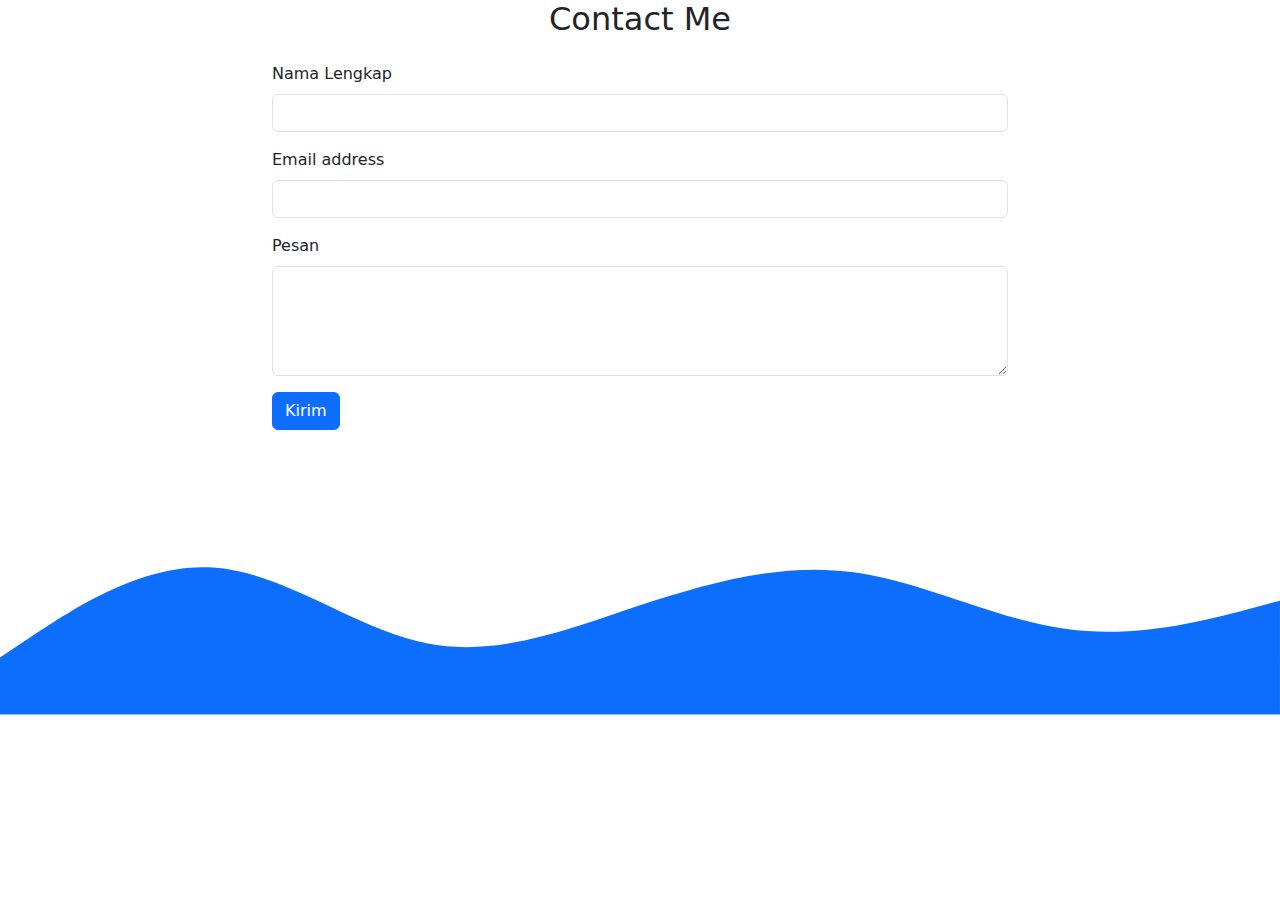
==== form.html @ 7248994f "update foto" ====
<!doctype html>
<html lang="en">
    <head>
        <meta charset="utf-8">
        <meta name="viewport" content="width=device-width, initial-scale=1">
        <title>Bootstrap demo</title>
        <link href="https://cdn.jsdelivr.net/npm/bootstrap@5.3.3/dist/css/bootstrap.min.css" rel="stylesheet" integrity="sha384-QWTKZyjpPEjISv5WaRU9OFeRpok6YctnYmDr5pNlyT2bRjXh0JMhjY6hW+ALEwIH" crossorigin="anonymous">
    </head>
    <body>

        <section id="contact" >
            <div class="container">
                <div class="row text-center mb-3">
                    <div class="col">
                        <h2>Contact Me</h2>
                    </div>
                </div>
                <div class="row justify-content-center">
                    <div class="col-md-8">
                        <!-- Alert -->
                        <div class="alert alert-success alert-dismissible fade show d-none my-alert" role="alert">
                            <strong>Terimakasih!</strong> Pesan anda sudah kami terima.
                            <button type="button" class="btn-close" data-bs-dismiss="alert" aria-label="Close"></button>
                        </div>
                        <!-- End Alert -->
                        <form method="post" action="post" name="bung-contact-form">
                            <div class="mb-3">
                                <label for="name" class="form-label">Nama Lengkap</label>
                                <input type="text" class="form-control" name="nama" id="name" aria-describedby="name" required>
                            </div>
                            <div class="mb-3">
                                <label for="email" class="form-label">Email address</label>
                                <input type="email" class="form-control" name="email" id="email" aria-describedby="email" required>
                            </div>
                            <div class="mb-3">
                                <label for="pesan" class="form-label">Pesan</label>
                                <textarea class="form-control" name="pesan" id="pesan" rows="4"></textarea>
                            </div>
                            <button type="submit" class="btn btn-primary btn-kirim">Kirim</button>
                            <button class="btn btn-primary btn-loading d-none" type="button" disabled>
                                <span class="spinner-border spinner-border-sm" aria-hidden="true"></span>
                                <span role="status">Loading...</span>
                            </button>
                        </form>
                    </div>
                </div>
            </div>
            <svg xmlns="http://www.w3.org/2000/svg" viewBox="0 0 1440 320"><path fill="#0d6efd" fill-opacity="1" d="M0,256L40,229.3C80,203,160,149,240,154.7C320,160,400,224,480,240C560,256,640,224,720,197.3C800,171,880,149,960,160C1040,171,1120,213,1200,224C1280,235,1360,213,1400,202.7L1440,192L1440,320L1400,320C1360,320,1280,320,1200,320C1120,320,1040,320,960,320C880,320,800,320,720,320C640,320,560,320,480,320C400,320,320,320,240,320C160,320,80,320,40,320L0,320Z"></path></svg>
        </section>
        <script src="https://cdn.jsdelivr.net/npm/bootstrap@5.3.3/dist/js/bootstrap.bundle.min.js" integrity="sha384-YvpcrYf0tY3lHB60NNkmXc5s9fDVZLESaAA55NDzOxhy9GkcIdslK1eN7N6jIeHz" crossorigin="anonymous"></script>
    </body>
</html>
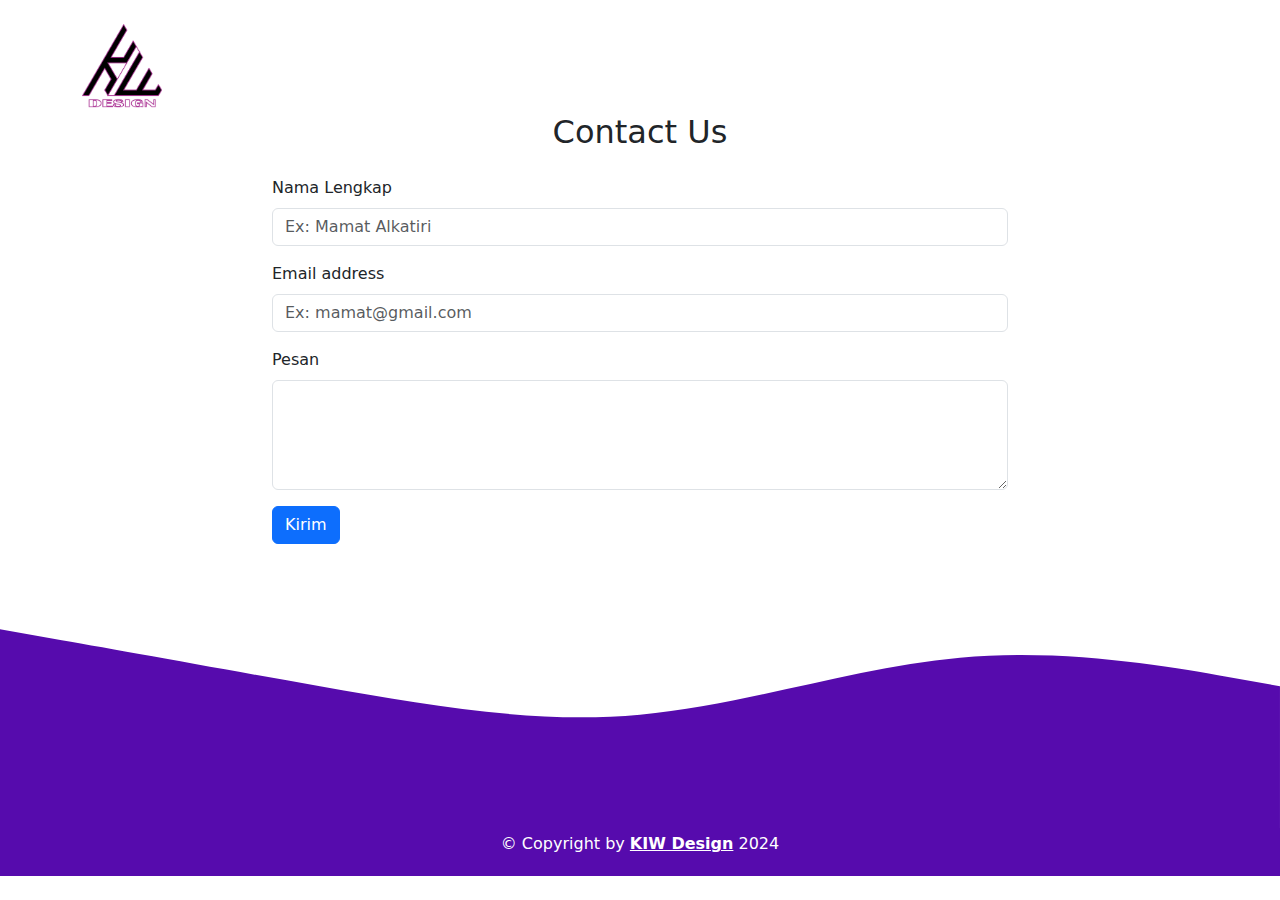
==== commit 0729e3af: "update project dan menambah fitur form" ====
--- a/form.html
+++ b/form.html
@@ -3,16 +3,19 @@
     <head>
         <meta charset="utf-8">
         <meta name="viewport" content="width=device-width, initial-scale=1">
-        <title>Bootstrap demo</title>
+        <title>Order</title>
         <link href="https://cdn.jsdelivr.net/npm/bootstrap@5.3.3/dist/css/bootstrap.min.css" rel="stylesheet" integrity="sha384-QWTKZyjpPEjISv5WaRU9OFeRpok6YctnYmDr5pNlyT2bRjXh0JMhjY6hW+ALEwIH" crossorigin="anonymous">
+        </style>
     </head>
     <body>
-
+        <div class="container">
+            <img class="mt-4" src="img/logo kiw desain fix.png" width="80" alt="">
+        </div>
         <section id="contact" >
             <div class="container">
                 <div class="row text-center mb-3">
-                    <div class="col">
-                        <h2>Contact Me</h2>
+                    <div class="col" >
+                        <h2>Contact Us</h2>
                     </div>
                 </div>
                 <div class="row justify-content-center">
@@ -26,11 +29,11 @@
                         <form method="post" action="post" name="bung-contact-form">
                             <div class="mb-3">
                                 <label for="name" class="form-label">Nama Lengkap</label>
-                                <input type="text" class="form-control" name="nama" id="name" aria-describedby="name" required>
+                                <input type="text" class="form-control" name="nama" id="name" placeholder="Ex: Mamat Alkatiri" aria-describedby="name" required>
                             </div>
                             <div class="mb-3">
                                 <label for="email" class="form-label">Email address</label>
-                                <input type="email" class="form-control" name="email" id="email" aria-describedby="email" required>
+                                <input type="email" class="form-control" name="email" id="email" placeholder="Ex: mamat@gmail.com" aria-describedby="email" required>
                             </div>
                             <div class="mb-3">
                                 <label for="pesan" class="form-label">Pesan</label>
@@ -45,8 +48,12 @@
                     </div>
                 </div>
             </div>
-            <svg xmlns="http://www.w3.org/2000/svg" viewBox="0 0 1440 320"><path fill="#0d6efd" fill-opacity="1" d="M0,256L40,229.3C80,203,160,149,240,154.7C320,160,400,224,480,240C560,256,640,224,720,197.3C800,171,880,149,960,160C1040,171,1120,213,1200,224C1280,235,1360,213,1400,202.7L1440,192L1440,320L1400,320C1360,320,1280,320,1200,320C1120,320,1040,320,960,320C880,320,800,320,720,320C640,320,560,320,480,320C400,320,320,320,240,320C160,320,80,320,40,320L0,320Z"></path></svg>
+            <svg xmlns="http://www.w3.org/2000/svg" viewBox="0 0 1440 320"><path fill="#560bad" fill-opacity="1" d="M0,96L60,106.7C120,117,240,139,360,160C480,181,600,203,720,192C840,181,960,139,1080,128C1200,117,1320,139,1380,149.3L1440,160L1440,320L1380,320C1320,320,1200,320,1080,320C960,320,840,320,720,320C600,320,480,320,360,320C240,320,120,320,60,320L0,320Z"></path></svg>
+            <footer id="me" class="text-white text-center p-1" style="background-color: #560bad;">
+                <p class="">&copy; Copyright by <a target="_blank" href="https://www.instagram.com/dickyffrmnsyh_/" class="text-white fw-semibold">KIW Design</a> 2024</p>
+            </footer>
         </section>
         <script src="https://cdn.jsdelivr.net/npm/bootstrap@5.3.3/dist/js/bootstrap.bundle.min.js" integrity="sha384-YvpcrYf0tY3lHB60NNkmXc5s9fDVZLESaAA55NDzOxhy9GkcIdslK1eN7N6jIeHz" crossorigin="anonymous"></script>
+        <script src="js/alert.js"></script>
     </body>
 </html>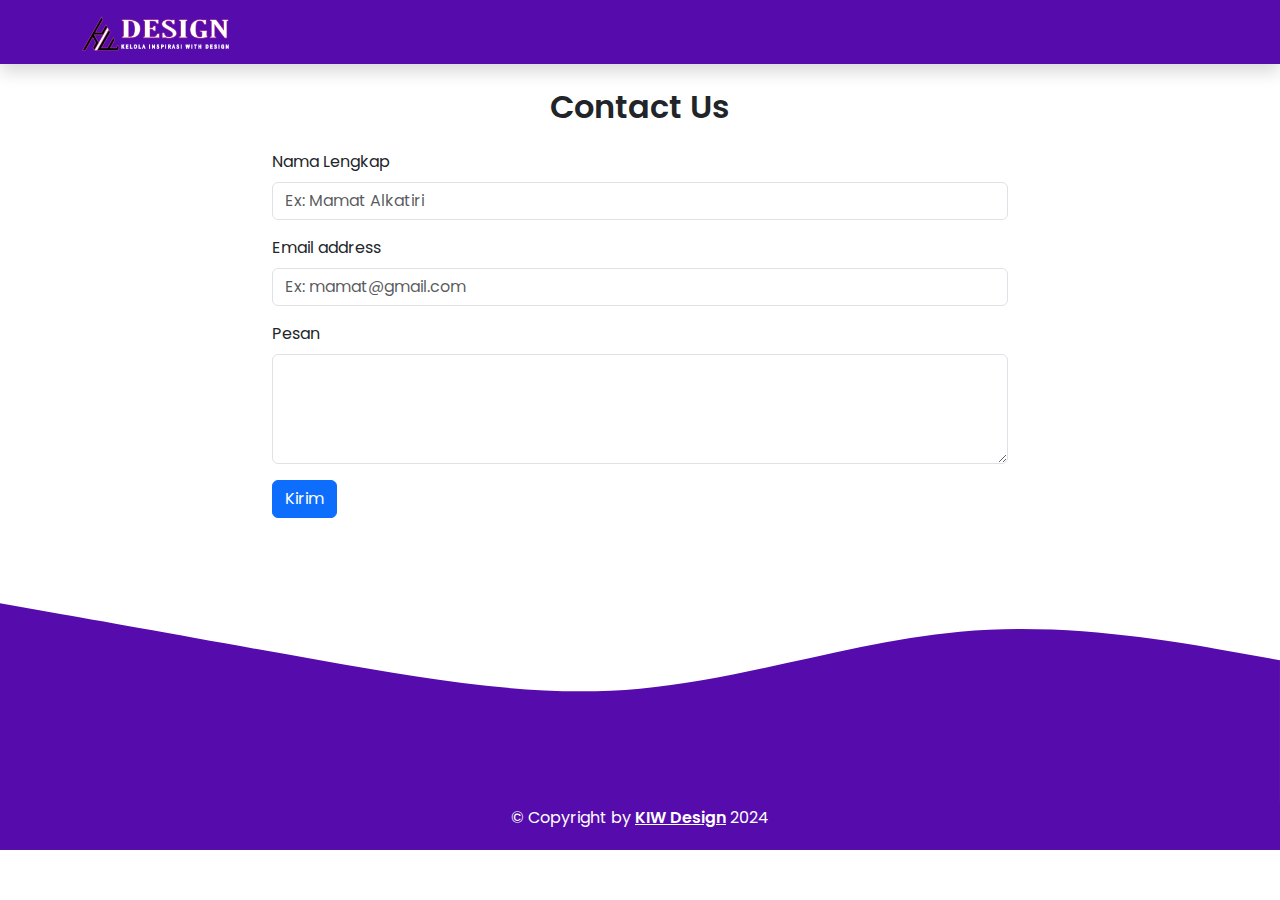
==== commit 809cdfd2: "perubahan icon dan edit navbar pada form" ====
--- a/form.html
+++ b/form.html
@@ -6,16 +6,28 @@
         <title>Order</title>
         <link href="https://cdn.jsdelivr.net/npm/bootstrap@5.3.3/dist/css/bootstrap.min.css" rel="stylesheet" integrity="sha384-QWTKZyjpPEjISv5WaRU9OFeRpok6YctnYmDr5pNlyT2bRjXh0JMhjY6hW+ALEwIH" crossorigin="anonymous">
         </style>
+        <link rel="preconnect" href="https://fonts.googleapis.com">
+        <link rel="preconnect" href="https://fonts.gstatic.com" crossorigin>
+        <link href="https://fonts.googleapis.com/css2?family=Poppins:ital,wght@0,100;0,200;0,300;0,400;0,500;0,600;0,700;0,800;0,900;1,100;1,200;1,300;1,400;1,500;1,600;1,700;1,800;1,900&display=swap" rel="stylesheet">
+        <style>
+            * {
+                font-family: 'Poppins' !important;
+            }
+        </style>
     </head>
     <body>
-        <div class="container">
-            <img class="mt-4" src="img/logo kiw desain fix.png" width="80" alt="">
-        </div>
+        <nav class="navbar shadow"  style="background-color: #560bad !important;">
+            <div class="container">
+                <a class="navbar-brand " href="index.html">
+                <img src="img/logo kiwwebpng.png" alt="Bootstrap" width="150">
+                </a>
+            </div>
+        </nav>
         <section id="contact" >
-            <div class="container">
+            <div class="container mt-4">
                 <div class="row text-center mb-3">
                     <div class="col" >
-                        <h2>Contact Us</h2>
+                        <h2 class="fw-semibold">Contact Us</h2>
                     </div>
                 </div>
                 <div class="row justify-content-center">
@@ -50,7 +62,7 @@
             </div>
             <svg xmlns="http://www.w3.org/2000/svg" viewBox="0 0 1440 320"><path fill="#560bad" fill-opacity="1" d="M0,96L60,106.7C120,117,240,139,360,160C480,181,600,203,720,192C840,181,960,139,1080,128C1200,117,1320,139,1380,149.3L1440,160L1440,320L1380,320C1320,320,1200,320,1080,320C960,320,840,320,720,320C600,320,480,320,360,320C240,320,120,320,60,320L0,320Z"></path></svg>
             <footer id="me" class="text-white text-center p-1" style="background-color: #560bad;">
-                <p class="">&copy; Copyright by <a target="_blank" href="https://www.instagram.com/dickyffrmnsyh_/" class="text-white fw-semibold">KIW Design</a> 2024</p>
+                <p class="">&copy; Copyright by <a target="_blank" href="https://www.instagram.com/kiwde.sign/" class="text-white fw-semibold">KIW Design</a> 2024</p>
             </footer>
         </section>
         <script src="https://cdn.jsdelivr.net/npm/bootstrap@5.3.3/dist/js/bootstrap.bundle.min.js" integrity="sha384-YvpcrYf0tY3lHB60NNkmXc5s9fDVZLESaAA55NDzOxhy9GkcIdslK1eN7N6jIeHz" crossorigin="anonymous"></script>
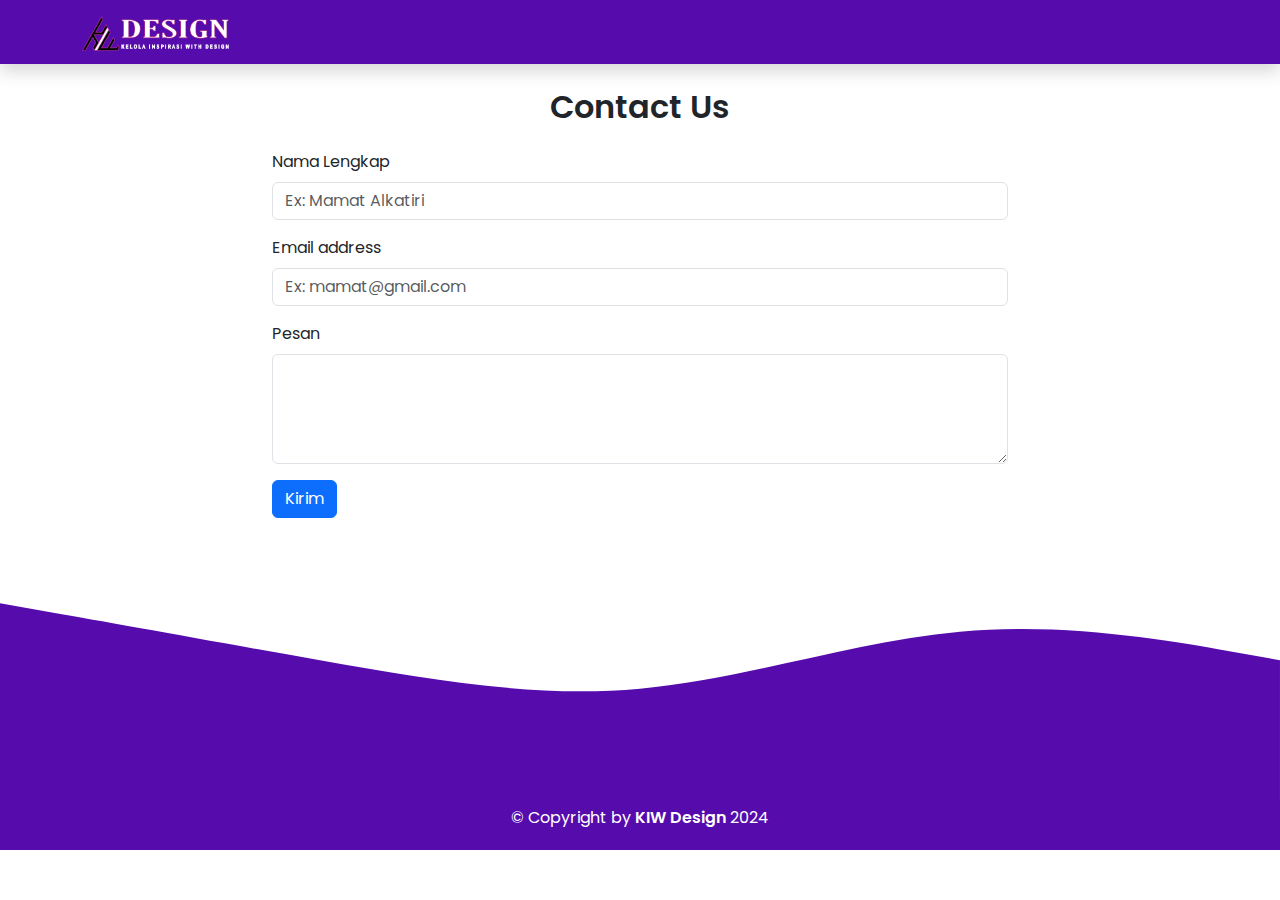
==== commit a26fcec8: "fitur sosmed" ====
--- a/form.html
+++ b/form.html
@@ -62,7 +62,7 @@
             </div>
             <svg xmlns="http://www.w3.org/2000/svg" viewBox="0 0 1440 320"><path fill="#560bad" fill-opacity="1" d="M0,96L60,106.7C120,117,240,139,360,160C480,181,600,203,720,192C840,181,960,139,1080,128C1200,117,1320,139,1380,149.3L1440,160L1440,320L1380,320C1320,320,1200,320,1080,320C960,320,840,320,720,320C600,320,480,320,360,320C240,320,120,320,60,320L0,320Z"></path></svg>
             <footer id="me" class="text-white text-center p-1" style="background-color: #560bad;">
-                <p class="">&copy; Copyright by <a target="_blank" href="https://www.instagram.com/kiwde.sign/" class="text-white fw-semibold">KIW Design</a> 2024</p>
+                <p class="">&copy; Copyright by <span class="fw-semibold text-white">KIW Design</span> 2024</p>
             </footer>
         </section>
         <script src="https://cdn.jsdelivr.net/npm/bootstrap@5.3.3/dist/js/bootstrap.bundle.min.js" integrity="sha384-YvpcrYf0tY3lHB60NNkmXc5s9fDVZLESaAA55NDzOxhy9GkcIdslK1eN7N6jIeHz" crossorigin="anonymous"></script>
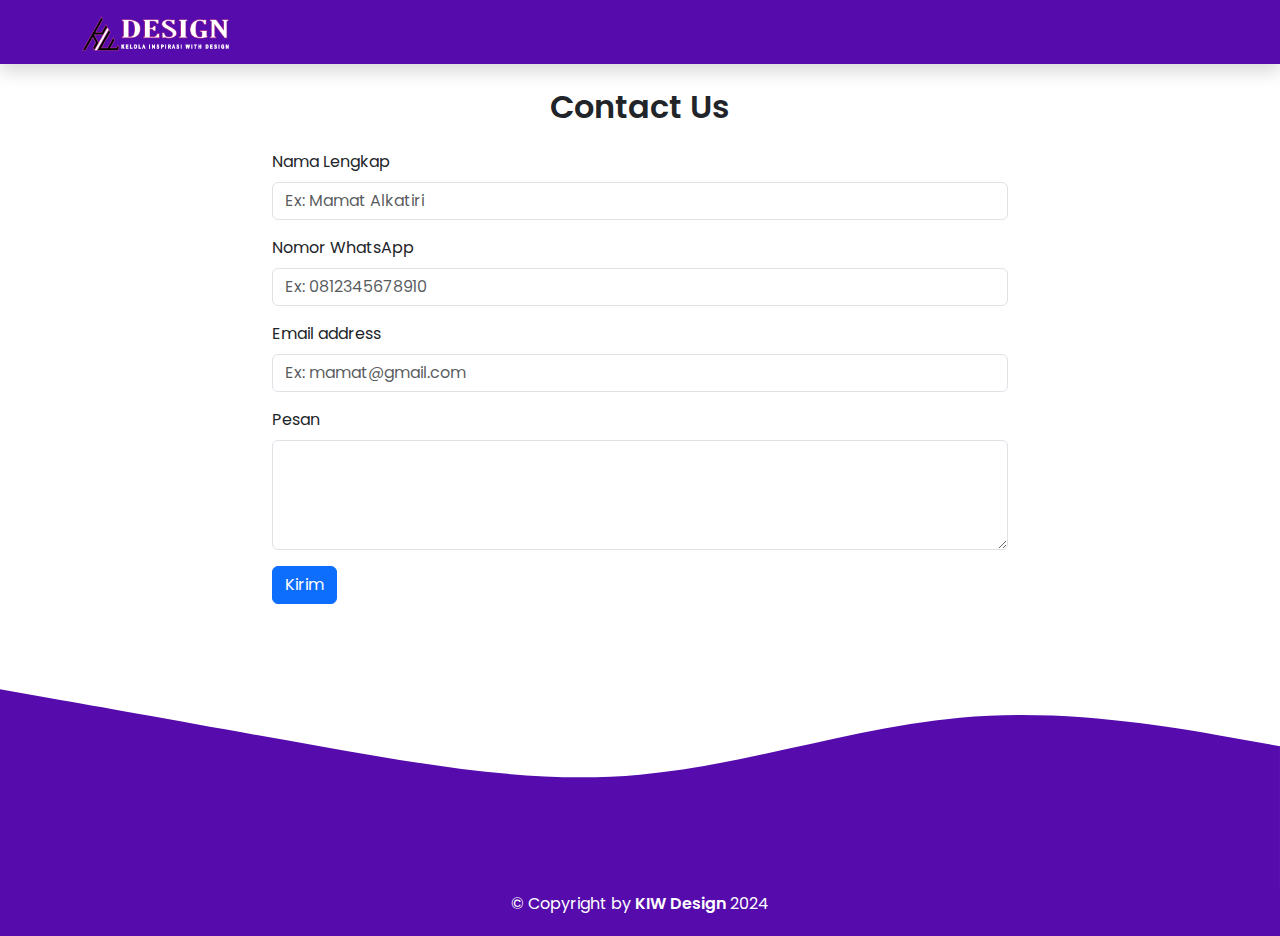
==== commit a6fe94df: "menambahkan form dengan noTelpon" ====
--- a/form.html
+++ b/form.html
@@ -38,10 +38,14 @@
                             <button type="button" class="btn-close" data-bs-dismiss="alert" aria-label="Close"></button>
                         </div>
                         <!-- End Alert -->
-                        <form method="post" action="post" name="bung-contact-form">
+                        <form method="post" action="post" name="kiwdesign-Contact-Form">
                             <div class="mb-3">
                                 <label for="name" class="form-label">Nama Lengkap</label>
                                 <input type="text" class="form-control" name="nama" id="name" placeholder="Ex: Mamat Alkatiri" aria-describedby="name" required>
+                            </div>
+                            <div class="mb-3">
+                                <label for="noTelp" class="form-label">Nomor WhatsApp</label>
+                                <input type="number" class="form-control" name="noTelp" id="name" placeholder="Ex: 0812345678910" aria-describedby="name" required>
                             </div>
                             <div class="mb-3">
                                 <label for="email" class="form-label">Email address</label>
